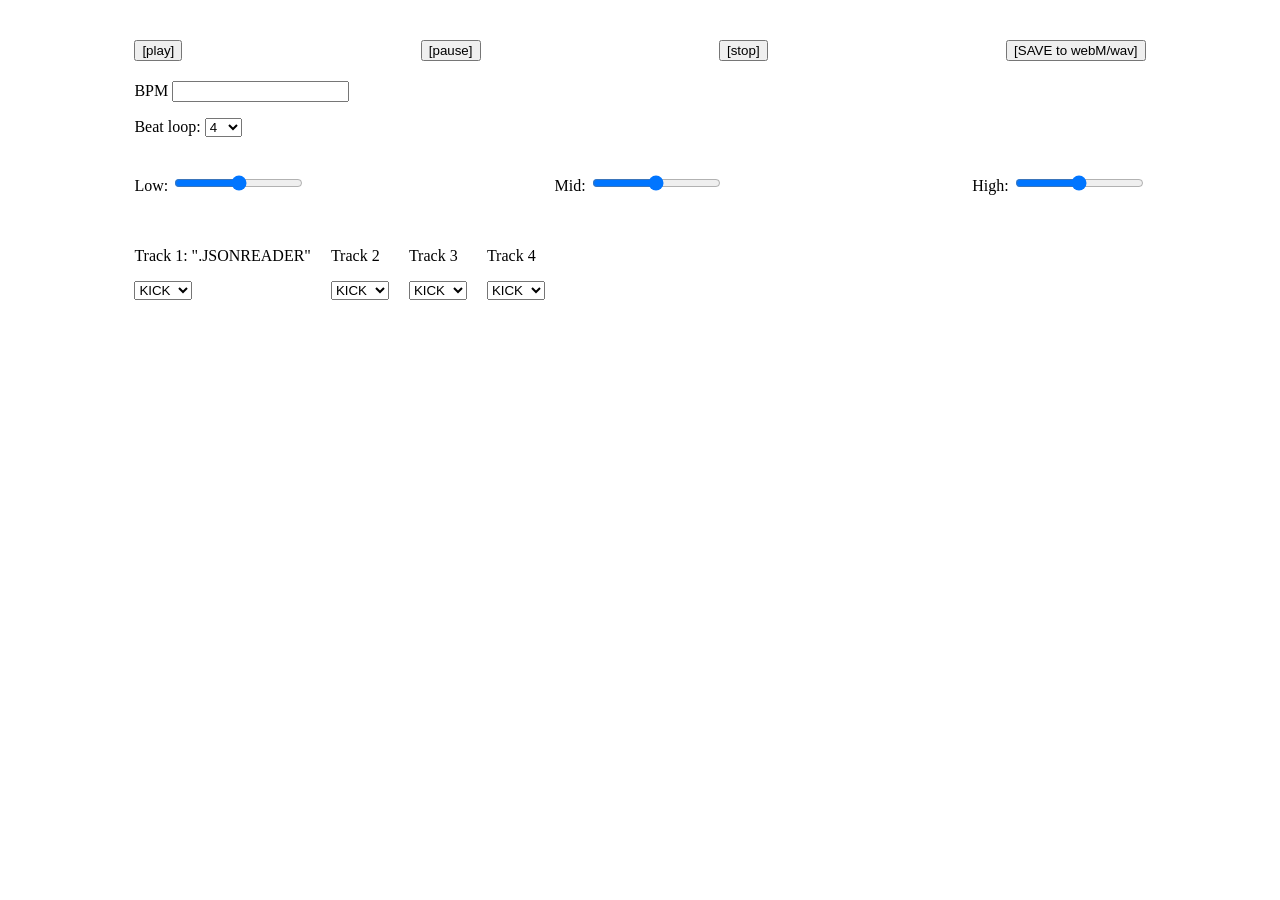
==== output/index.html @ dddcb786 "ron_GIT Phase 2: Intelligence & Migration for /muse" ====
<!DOCTYPE html>
<html lang="en">
<head>
    <meta charset="UTF-8">
    <meta name="viewport" content="width=device-width, initial-scale=1.0">
    <title>Beatmaking Game</title>
    <link rel="stylesheet" href="style.css">
</head>
<body>
    <div class="container">
        <div class="controls">
            <button id="play">[play]</button>
            <button id="pause">[pause]</button>
            <button id="stop">[stop]</button>
            <button id="save">[SAVE to webM/wav]</button>
        </div>
        <div class="bpm-container">
            <p>BPM <input id="bpm" type="number"></p>
            <p>Beat loop:
                <select id="beat-loop">
                    <option value="4">4</option>
                    <option value="8">8</option>
                    <option value="16">16</option>
                    <option value="32">32</option>
                </select>
            </p>
        </div>
        <div class="volume-container">
            <p>Low: <input id="low" type="range" min="0" max="100" value="50"></p>
            <p>Mid: <input id="mid" type="range" min="0" max="100" value="50"></p>
            <p>High: <input id="high" type="range" min="0" max="100" value="50"></p>
        </div>
        <div class="tracks-container">
            <div class="track-container">
                <p>Track 1: ".JSONREADER"</p>
                <select id="track-1">
                    <option value="kick">KICK</option>
                    <option value="bass">Bass</option>
                    <option value="hihat">Hihat</option>
                    <option value="snare">Snare</option>
                    <!-- Add AI generated options here -->
                    <option value="a">a</option>
                    <option value="b">b</option>
                    <option value="c">c</option>
                    <option value="d">d</option>
                </select>
            </div>
            <div class="track-container">
                <p>Track 2</p>
                <select id="track-2">
                    <option value="kick">KICK</option>
                    <option value="bass">Bass</option>
                    <option value="hihat">Hihat</option>
                    <option value="snare">Snare</option>
                    <!-- Add AI generated options here -->
                    <option value="a">a</option>
                    <option value="b">b</option>
                    <option value="c">c</option>
                    <option value="d">d</option>
                </select>
            </div>
            <div class="track-container">
                <p>Track 3</p>
                <select id="track-3">
                    <option value="kick">KICK</option>
                    <option value="bass">Bass</option>
                    <option value="hihat">Hihat</option>
                    <option value="snare">Snare</option>
                    <!-- Add AI generated options here -->
                    <option value="a">a</option>
                    <option value="b">b</option>
                    <option value="c">c</option>
                    <option value="d">d</option>
                </select>
            </div>
            <div class="track-container">
                <p>Track 4</p>
                <select id="track-4">
                    <option value="kick">KICK</option>
                    <option value="bass">Bass</option>
                    <option value="hihat">Hihat</option>
                    <option value="snare">Snare</option>
                    <!-- Add AI generated options here -->
                    <option value="a">a</option>
                    <option value="b">b</option>
                    <option value="c">c</option>
                    <option value="d">d</option>
                </select>
            </div>
        </div>
    </div>

    <script src="script.js"></script>
</body>
</html>
---- output/style.css ----
.container {
    width: 80%;
    margin: 40px auto;
}

.controls {
    display: flex;
    justify-content: space-between;
    margin-bottom: 20px;
}

.bpm-container, .volume-container {
    margin-bottom: 20px;
}

.volume-container {
    display: flex;
    justify-content: space-between;
}

.track-container {
    margin-right: 20px;
}

.tracks-container {
    display: flex;
    flex-wrap: wrap;
}
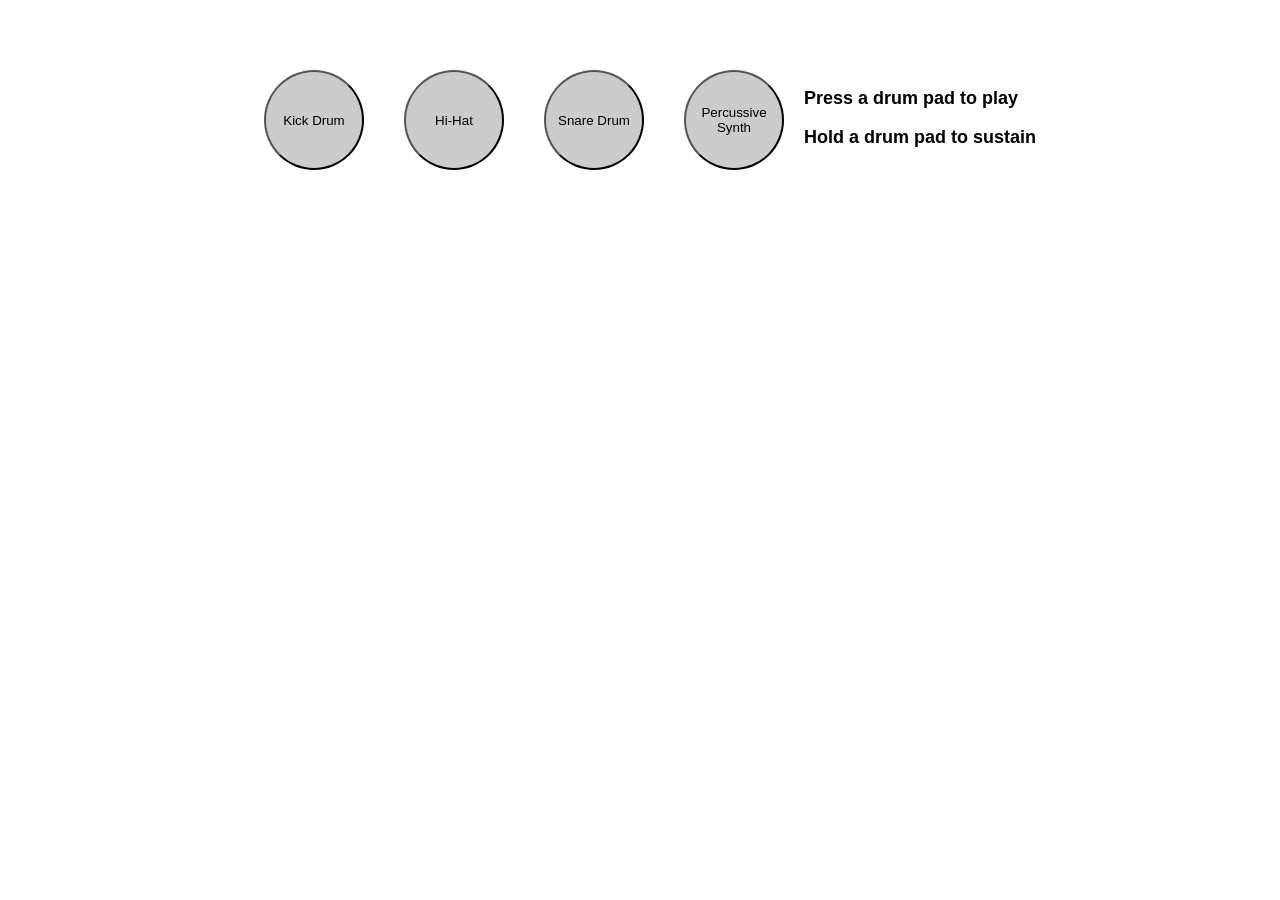
==== commit 29fd0fdc: "AI Update: 2026-03-31 19:19" ====
--- a/output/index.html
+++ b/output/index.html
@@ -3,90 +3,26 @@
 <head>
     <meta charset="UTF-8">
     <meta name="viewport" content="width=device-width, initial-scale=1.0">
-    <title>Beatmaking Game</title>
-    <link rel="stylesheet" href="style.css">
+    <title>Beatmaker Drum Pad</title>
+    <link rel="stylesheet" href="styles.css">
 </head>
 <body>
-    <div class="container">
-        <div class="controls">
-            <button id="play">[play]</button>
-            <button id="pause">[pause]</button>
-            <button id="stop">[stop]</button>
-            <button id="save">[SAVE to webM/wav]</button>
-        </div>
-        <div class="bpm-container">
-            <p>BPM <input id="bpm" type="number"></p>
-            <p>Beat loop:
-                <select id="beat-loop">
-                    <option value="4">4</option>
-                    <option value="8">8</option>
-                    <option value="16">16</option>
-                    <option value="32">32</option>
-                </select>
-            </p>
-        </div>
-        <div class="volume-container">
-            <p>Low: <input id="low" type="range" min="0" max="100" value="50"></p>
-            <p>Mid: <input id="mid" type="range" min="0" max="100" value="50"></p>
-            <p>High: <input id="high" type="range" min="0" max="100" value="50"></p>
-        </div>
-        <div class="tracks-container">
-            <div class="track-container">
-                <p>Track 1: ".JSONREADER"</p>
-                <select id="track-1">
-                    <option value="kick">KICK</option>
-                    <option value="bass">Bass</option>
-                    <option value="hihat">Hihat</option>
-                    <option value="snare">Snare</option>
-                    <!-- Add AI generated options here -->
-                    <option value="a">a</option>
-                    <option value="b">b</option>
-                    <option value="c">c</option>
-                    <option value="d">d</option>
-                </select>
-            </div>
-            <div class="track-container">
-                <p>Track 2</p>
-                <select id="track-2">
-                    <option value="kick">KICK</option>
-                    <option value="bass">Bass</option>
-                    <option value="hihat">Hihat</option>
-                    <option value="snare">Snare</option>
-                    <!-- Add AI generated options here -->
-                    <option value="a">a</option>
-                    <option value="b">b</option>
-                    <option value="c">c</option>
-                    <option value="d">d</option>
-                </select>
-            </div>
-            <div class="track-container">
-                <p>Track 3</p>
-                <select id="track-3">
-                    <option value="kick">KICK</option>
-                    <option value="bass">Bass</option>
-                    <option value="hihat">Hihat</option>
-                    <option value="snare">Snare</option>
-                    <!-- Add AI generated options here -->
-                    <option value="a">a</option>
-                    <option value="b">b</option>
-                    <option value="c">c</option>
-                    <option value="d">d</option>
-                </select>
-            </div>
-            <div class="track-container">
-                <p>Track 4</p>
-                <select id="track-4">
-                    <option value="kick">KICK</option>
-                    <option value="bass">Bass</option>
-                    <option value="hihat">Hihat</option>
-                    <option value="snare">Snare</option>
-                    <!-- Add AI generated options here -->
-                    <option value="a">a</option>
-                    <option value="b">b</option>
-                    <option value="c">c</option>
-                    <option value="d">d</option>
-                </select>
-            </div>
+    <div class="drum-pad-container">
+        <button class="drum-pad" id="kick-drum">
+            <span>Kick Drum</span>
+        </button>
+        <button class="drum-pad" id="hi-hat">
+            <span>Hi-Hat</span>
+        </button>
+        <button class="drum-pad" id="snare-drum">
+            <span>Snare Drum</span>
+        </button>
+        <button class="drum-pad" id="percussive-synth">
+            <span>Percussive Synth</span>
+        </button>
+        <div id="output">
+            <p>Press a drum pad to play</p>
+            <p>Hold a drum pad to sustain</p>
         </div>
     </div>
 
--- a/output/styles.css
+++ b/output/styles.css
@@ -0,0 +1,32 @@
+body {
+    font-family: Arial, sans-serif;
+}
+
+.drum-pad-container {
+    display: flex;
+    flex-wrap: wrap;
+    justify-content: center;
+    margin-top: 50px;
+}
+
+.drum-pad {
+    width: 100px;
+    height: 100px;
+    margin: 20px;
+    border-radius: 50%;
+    background-color: #ccc;
+    display: flex;
+    justify-content: center;
+    align-items: center;
+    cursor: pointer;
+}
+
+.drum-pad:hover {
+    background-color: #aaa;
+}
+
+#output {
+    font-size: 18px;
+    font-weight: bold;
+    margin-top: 20px;
+}
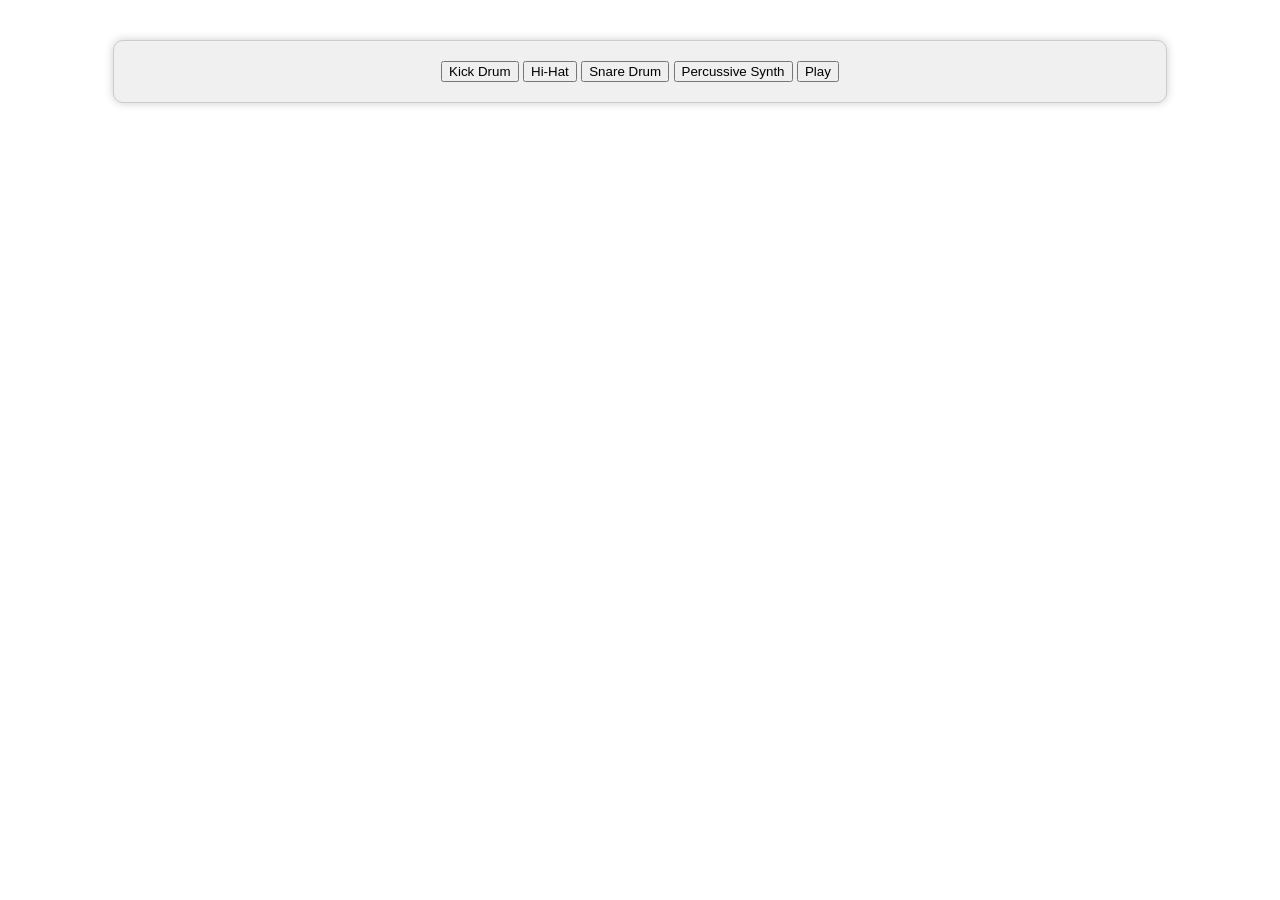
==== commit 18d5cbe3: "AI Update: 2026-04-01 04:23" ====
--- a/output/index.html
+++ b/output/index.html
@@ -1,31 +1,48 @@
+<!-- Beatmaker Drum Pad Interface -->
 <!DOCTYPE html>
 <html lang="en">
-<head>
+  <head>
     <meta charset="UTF-8">
     <meta name="viewport" content="width=device-width, initial-scale=1.0">
     <title>Beatmaker Drum Pad</title>
-    <link rel="stylesheet" href="styles.css">
-</head>
-<body>
-    <div class="drum-pad-container">
-        <button class="drum-pad" id="kick-drum">
-            <span>Kick Drum</span>
-        </button>
-        <button class="drum-pad" id="hi-hat">
-            <span>Hi-Hat</span>
-        </button>
-        <button class="drum-pad" id="snare-drum">
-            <span>Snare Drum</span>
-        </button>
-        <button class="drum-pad" id="percussive-synth">
-            <span>Percussive Synth</span>
-        </button>
-        <div id="output">
-            <p>Press a drum pad to play</p>
-            <p>Hold a drum pad to sustain</p>
-        </div>
+    <style>
+      /* Add some basic styling to the interface */
+      body {
+        font-family: Arial, sans-serif;
+        text-align: center;
+      }
+      #drum-pad {
+        margin: 40px auto;
+        padding: 20px;
+        width: 80%;
+        background-color: #f0f0f0;
+        border: 1px solid #ccc;
+        border-radius: 10px;
+        box-shadow: 0px 0px 10px rgba(0,0,0,0.2);
+      }
+      #drum-button {
+        margin: 10px;
+        padding: 10px 20px;
+        border: none;
+        border-radius: 5px;
+        background-color: #4CAF50;
+        color: #fff;
+        cursor: pointer;
+      }
+      #drum-button:hover {
+        background-color: #3e8e41;
+      }
+    </style>
+  </head>
+  <body>
+    <div id="drum-pad">
+      <button id="kick-drum" class="drum-button">Kick Drum</button>
+      <button id="hi-hat" class="drum-button">Hi-Hat</button>
+      <button id="snare-drum" class="drum-button">Snare Drum</button>
+      <button id="percussive-synth" class="drum-button">Percussive Synth</button>
+      <button id="play-button" class="drum-button">Play</button>
     </div>
-
+    <!-- Add event listeners to the buttons to play the sounds -->
     <script src="script.js"></script>
-</body>
+  </body>
 </html>
